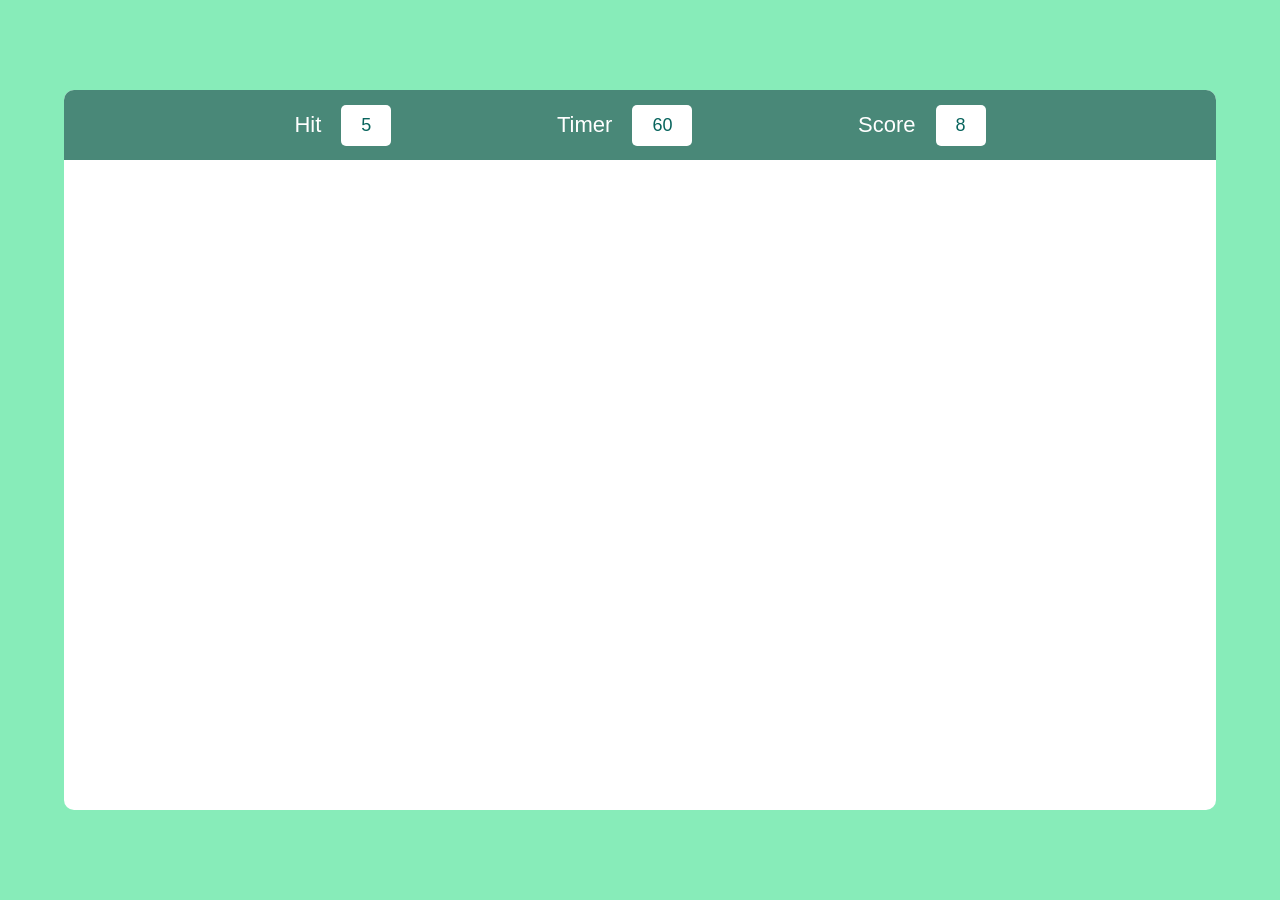
==== Bubble Game/index.html @ d1cf131b "completed html and css of my bubble game..." ====
<!DOCTYPE html>
<html lang="en">
<head>
    <meta charset="UTF-8">
    <meta name="viewport" content="width=device-width, initial-scale=1.0">
    <link rel="stylesheet" href="style.css">
    <title>Document</title>
</head>
<body>
    <div id="main">
        <div id="panel">
            <div id="ptop">
                <div class="elem">
                    <h2>Hit</h2>
                    <div id="box">
                        5
                    </div>
                </div>
                <div class="elem">
                    <h2>Timer</h2>
                    <div id="box">
                        60
                    </div>
                </div>
                <div class="elem">
                    <h2>Score</h2>
                    <div id="box">
                        8
                    </div>
                </div>
            </div>
            <div id="pbtm">
                
            </div>
        </div>
    </div>
</body>
</html>
---- Bubble Game/style.css ----
*{
    margin: 0;
    padding: 0;
    box-sizing: border-box;
    font-family: 'Gill Sans', 'Gill Sans MT', Calibri, 'Trebuchet MS', sans-serif;
}

html,body{
    width: 100%;
    height: 100%;
}

#main{
    height: 100%;
    width: 100%;
    background-color: rgb(135, 236, 185);
    display: flex;
    align-items: center;
    justify-content: center;
}

#panel{
    overflow: hidden;
    height: 80%;
    width: 90%;
    background-color: #fff;
    border-radius: 10px;
}

#ptop{
    padding: 0px 20%;
    background-color: rgb(73, 136, 120);
    width: 100%;
    height: 70px;
    color: #fff;
    display: flex;
    align-items: center;
    justify-content: space-between;
    font-size: 18px;
}

.elem{
    display: flex;
    align-items: center;
    gap: 20px;
}

.elem h2{
    font-weight: 500;
    font-size: 22px;
}

#box{
    padding: 10px 20px;
    background-color: #fff;
    border-radius: 5px;
    color: rgb(8, 100, 93);
    font-weight: 500;
    font-size: 18px;
}

#pbtm{
    padding: 10px;
    width: 100%;
    height: calc(100% - 70px);
    display: flex;
    flex-wrap: wrap;
}

.bubble{
    height: 30px;
    width: 30px;
    color: #fff;
    border-radius: 50%;
    display: flex;
    align-items: center;
    justify-content: center;
    background-color: rgba(15, 18, 18, 0.627);
    font-weight: 500;
}

.bubble:hover{
    background-color: #066728;
    cursor: pointer;
}
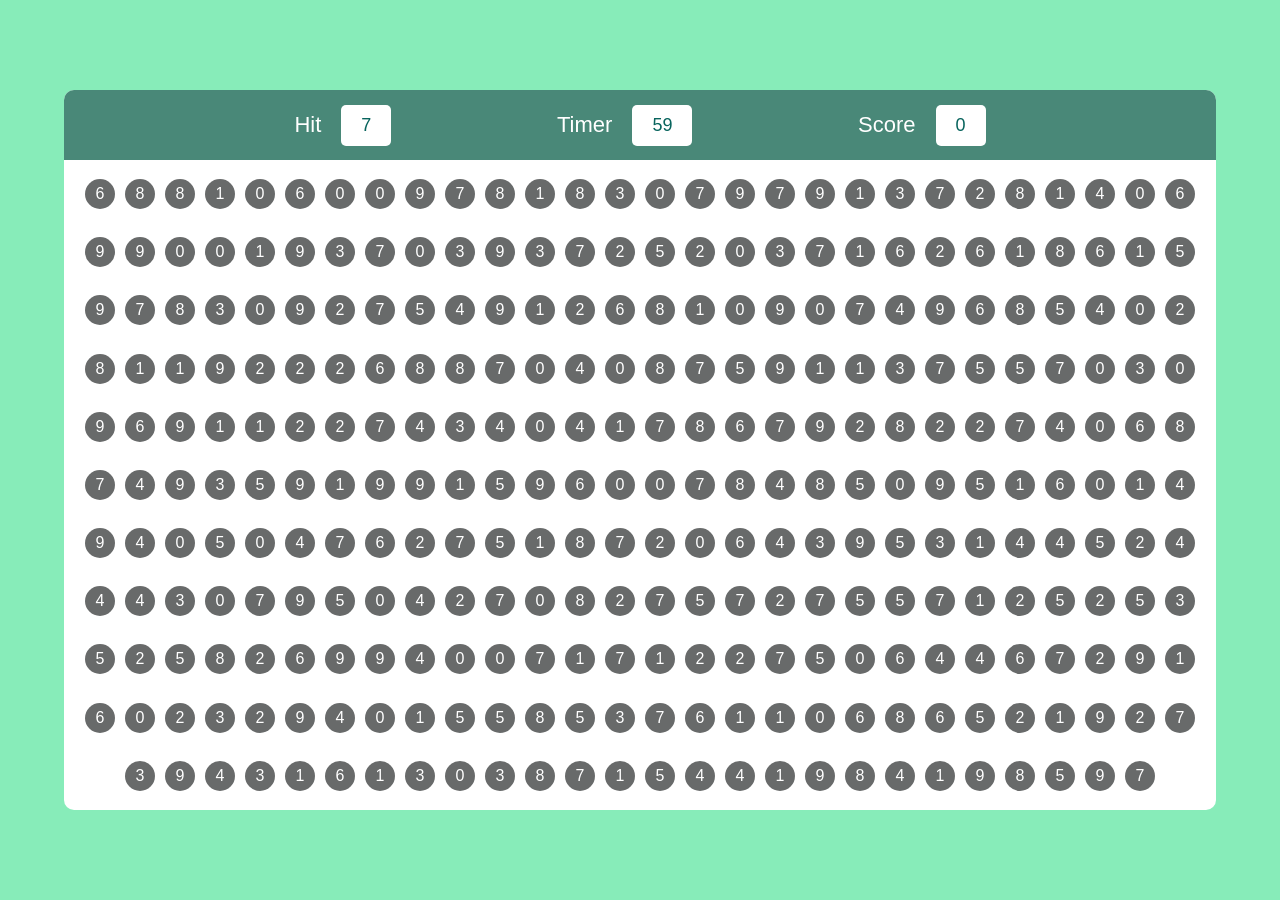
==== commit de1e5f22: "Completed Bubble Click Game..." ====
--- a/Bubble Game/index.html
+++ b/Bubble Game/index.html
@@ -12,27 +12,29 @@
             <div id="ptop">
                 <div class="elem">
                     <h2>Hit</h2>
-                    <div id="box">
+                    <div id="hitval" class="box">
                         5
                     </div>
                 </div>
                 <div class="elem">
                     <h2>Timer</h2>
-                    <div id="box">
+                    <div class="box" id="timerval">
                         60
                     </div>
                 </div>
                 <div class="elem">
                     <h2>Score</h2>
-                    <div id="box">
-                        8
+                    <div class="box" id="ScoreGain">
+                        0
                     </div>
                 </div>
             </div>
-            <div id="pbtm">
+            <div id="pbtn">
                 
             </div>
         </div>
     </div>
+
+    <script src="script.js"></script>
 </body>
 </html>
--- a/Bubble Game/style.css
+++ b/Bubble Game/style.css
@@ -50,7 +50,7 @@
     font-size: 22px;
 }
 
-#box{
+.box{
     padding: 10px 20px;
     background-color: #fff;
     border-radius: 5px;
@@ -59,12 +59,16 @@
     font-size: 18px;
 }
 
-#pbtm{
+#pbtn{
     padding: 10px;
     width: 100%;
     height: calc(100% - 70px);
     display: flex;
     flex-wrap: wrap;
+    gap: 10px;
+    display: flex;
+    align-items: center;
+    justify-content: center;
 }
 
 .bubble{
